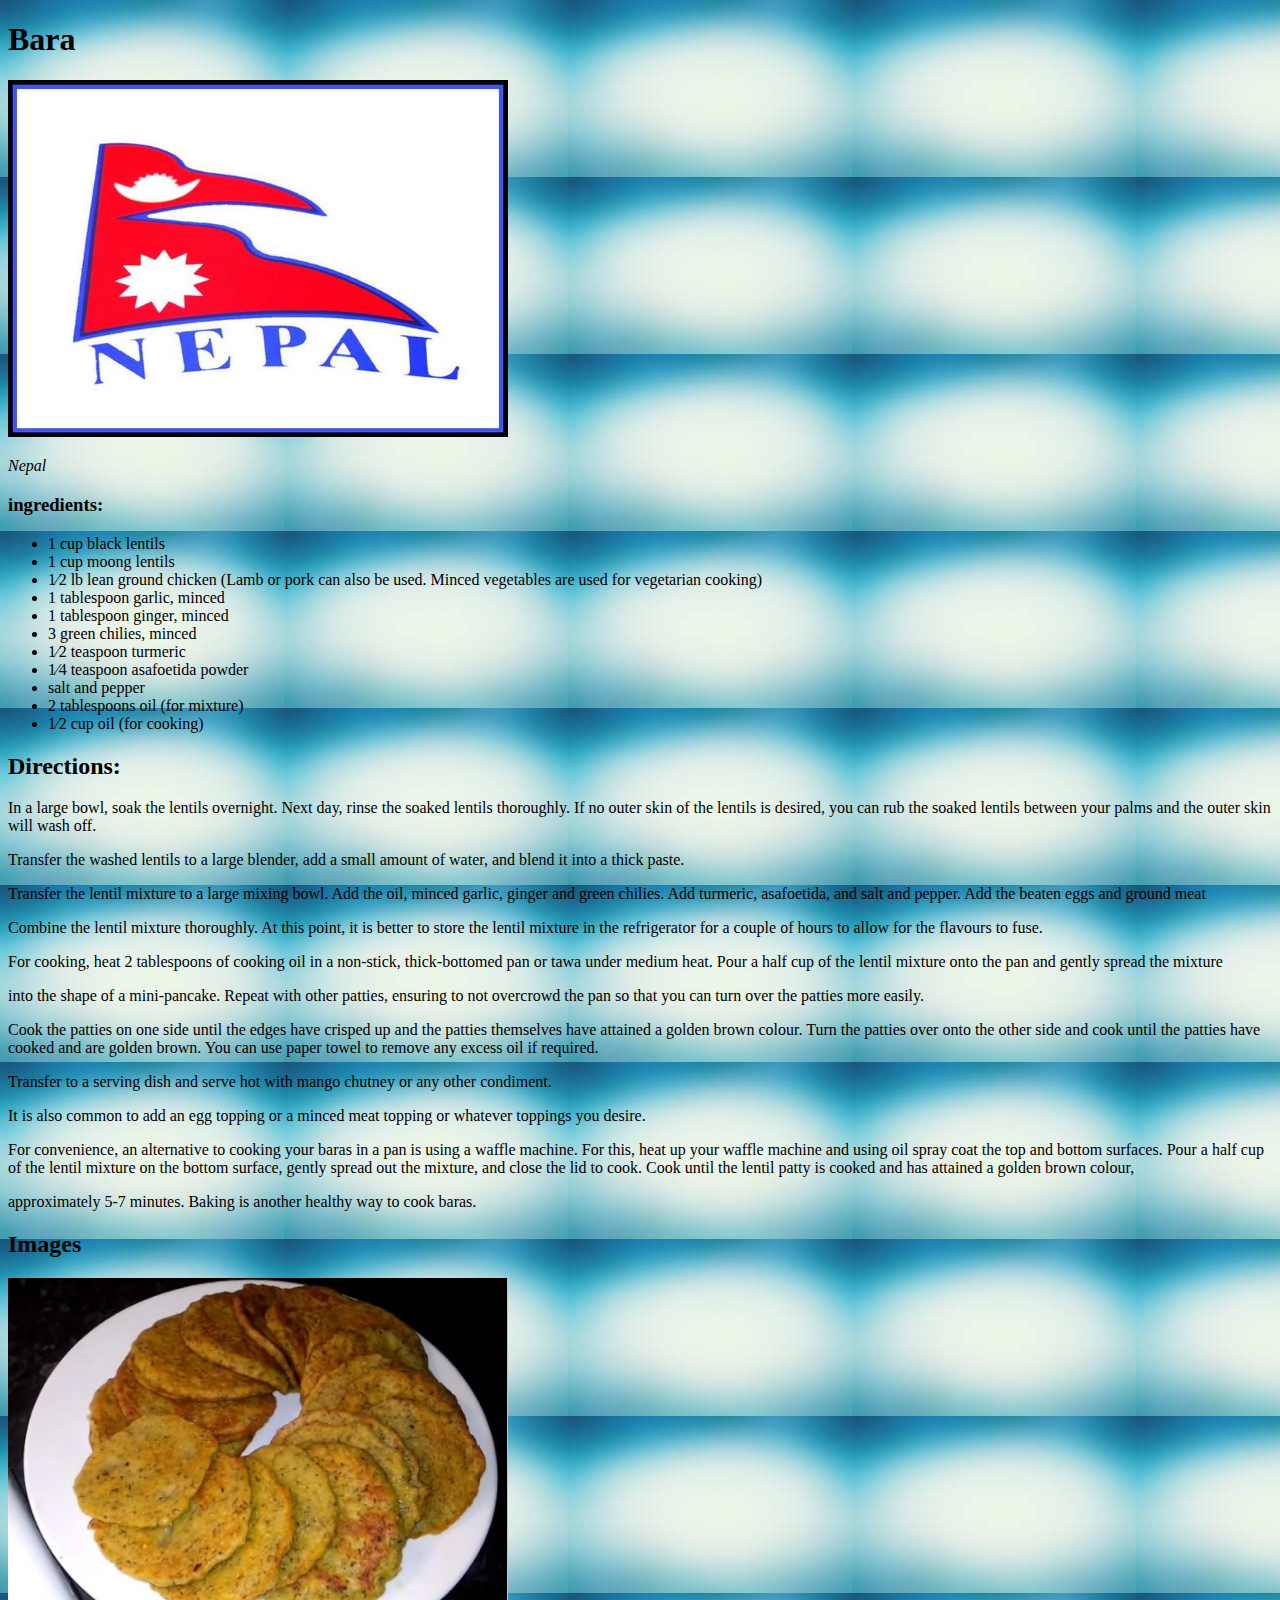
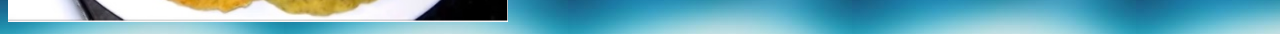
==== src/main/resources/templates/bara.html @ 20a2dbda "2nd commit" ====
<!DOCTYPE html>
<html lang="en">
<head>
    <meta charset="UTF-8"/>
    <title>Title</title>
</head>
<body>

<h1> Bara</h1>

<body background="images/background.jpg"></body>

<img src="images/nepal.jpg" alt="Flag" width="500px" length="800">

<p><i> Nepal</i></p>


<h3> ingredients:</h3>


<ul><li>   1 cup black lentils</li>
    <li> 1 cup moong lentils</li>
    <li>1⁄2 lb lean ground chicken (Lamb or pork can also be used. Minced vegetables are used for vegetarian cooking)   </li>
    <li> 1 tablespoon garlic, minced  </li>
    <li>  1 tablespoon ginger, minced</li>
    <li>  3 green chilies, minced  </li>
    <li>  1⁄2 teaspoon turmeric </li>
    <li> 1⁄4 teaspoon asafoetida powder </li>
    <li> salt and pepper </li>
    <li> 2 tablespoons oil (for mixture)  </li>
    <li> 1⁄2 cup oil (for cooking)</li>



</ul>

<h2> Directions:</h2>

<p>In a large bowl, soak the lentils overnight. Next day, rinse the soaked lentils thoroughly. If no outer skin of the lentils is desired, you can rub the soaked lentils between your palms and the outer skin will wash off.</p>
<p> Transfer the washed lentils to a large blender, add a small amount of water, and blend it into a thick paste.</p>
<p> Transfer the lentil mixture to a large mixing bowl. Add the oil, minced garlic, ginger and green chilies. Add turmeric, asafoetida, and salt and pepper. Add the beaten eggs and ground meat</p>

<p>Combine the lentil mixture thoroughly. At this point, it is better to store the lentil mixture in the refrigerator for a couple of hours to allow for the flavours to fuse. </p>
<p>For cooking, heat 2 tablespoons of cooking oil in a non-stick, thick-bottomed pan or tawa under medium heat. Pour a half cup of the lentil mixture onto the pan and gently spread the mixture  </p>
<p> into the shape of a mini-pancake. Repeat with other patties, ensuring to not overcrowd the pan so that you can turn over the patties more easily.</p>
<p> Cook the patties on one side until the edges have crisped up and the patties themselves have attained a golden brown colour. Turn the patties over onto the other side and cook until the patties have cooked and are golden brown. You can use paper towel to remove any excess oil if required.</p>
<p> Transfer to a serving dish and serve hot with mango chutney or any other condiment.</p>
<p>It is also common to add an egg topping or a minced meat topping or whatever toppings you desire. </p>
<p>For convenience, an alternative to cooking your baras in a pan is using a waffle machine. For this, heat up your waffle machine and using oil spray coat the top and bottom surfaces. Pour a half cup of the lentil mixture on the bottom surface, gently spread out the mixture, and close the lid to cook. Cook until the lentil patty is cooked and has attained a golden brown colour,  </p>
<p> approximately 5-7 minutes. Baking is another healthy way to cook baras.</p>


<h2> Images </h2>

<img src="images/bara.jpg" alt="Gulab Jamuns" width="500px" length="800">

</body>
</html>
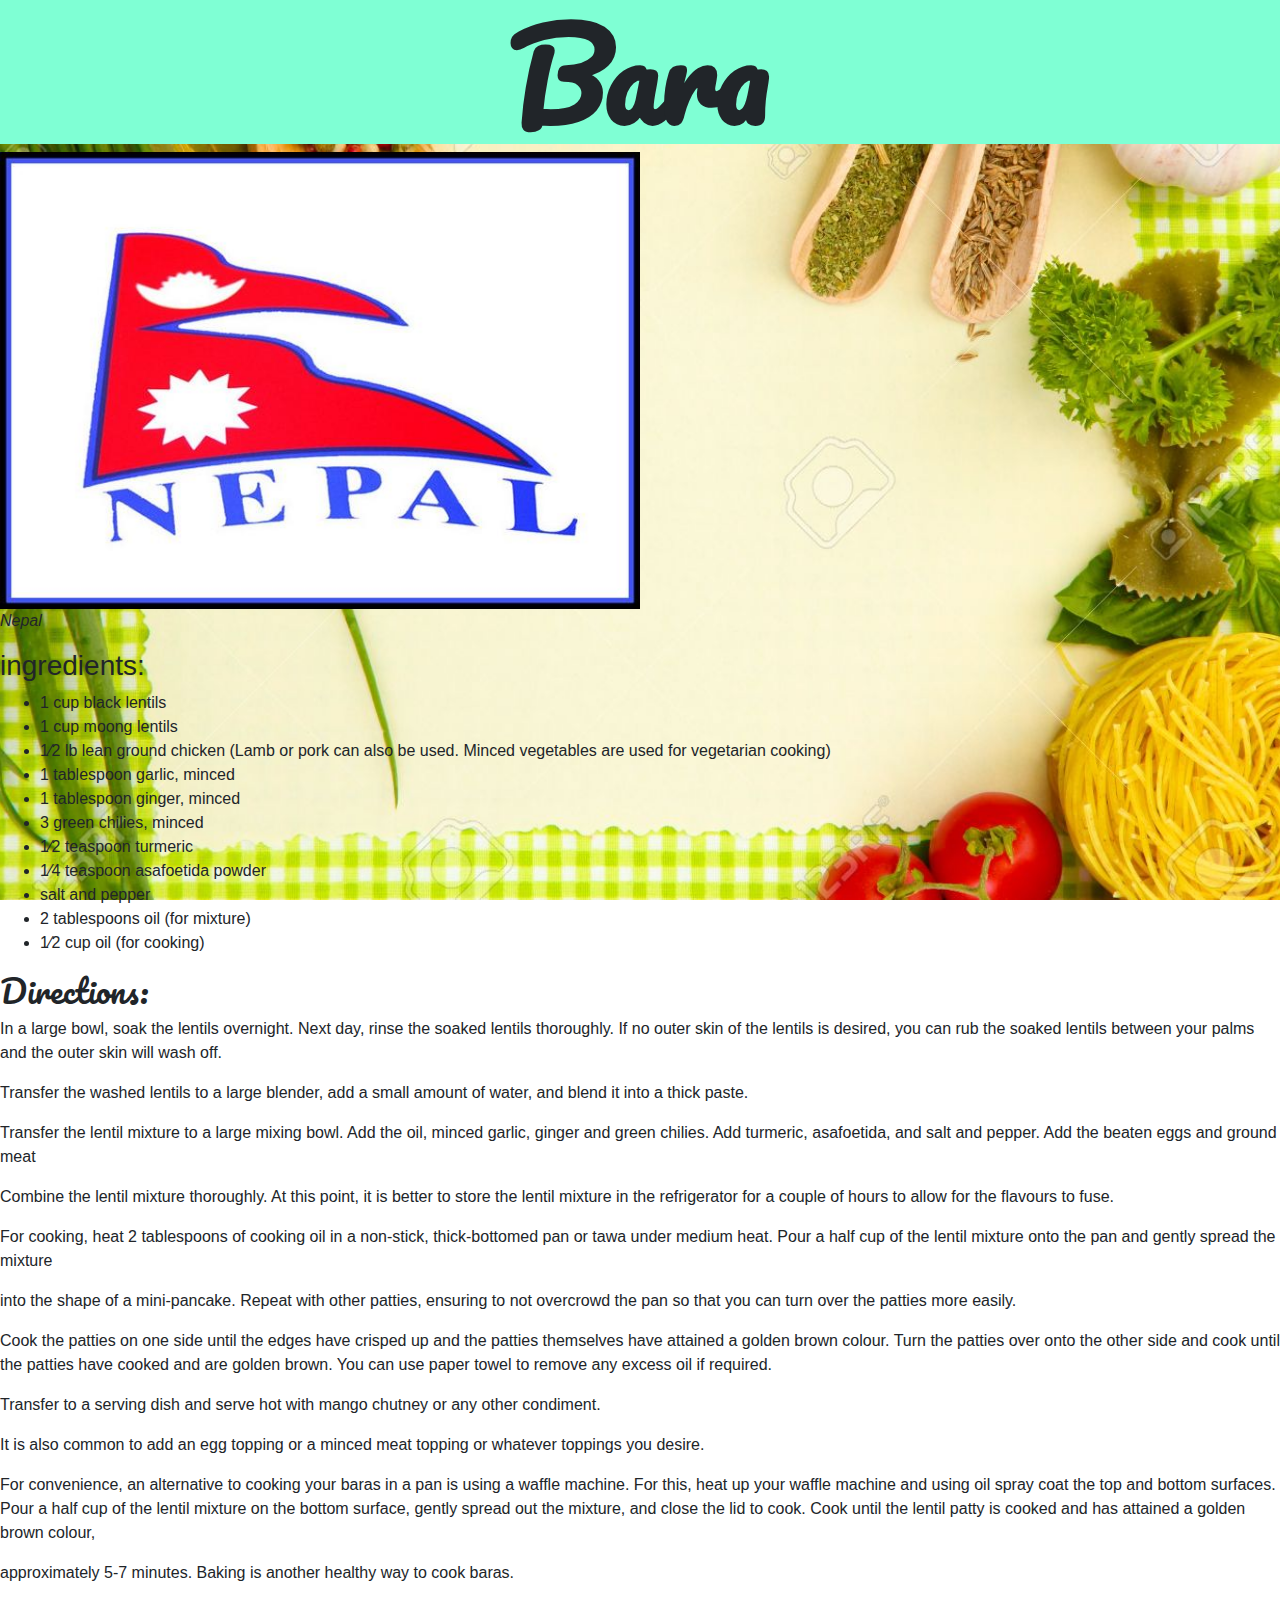
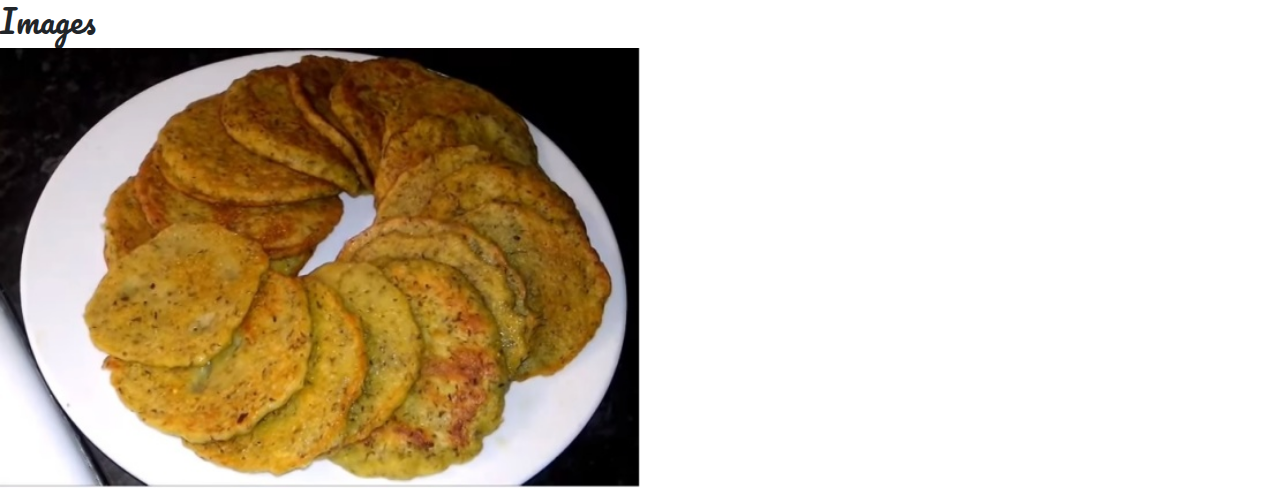
==== commit 3e9c79d3: "3rd commit" ====
--- a/src/main/resources/templates/bara.html
+++ b/src/main/resources/templates/bara.html
@@ -3,6 +3,10 @@
 <head>
     <meta charset="UTF-8"/>
     <title>Title</title>
+
+    <link rel="stylesheet" href="https://maxcdn.bootstrapcdn.com/bootstrap/4.0.0/css/bootstrap.min.css" integrity="sha384-Gn5384xqQ1aoWXA+058RXPxPg6fy4IWvTNh0E263XmFcJlSAwiGgFAW/dAiS6JXm" crossorigin="anonymous"/>
+    <link href="./css/stylesheet.css" rel="stylesheet">
+    <link href="https://fonts.googleapis.com/css?family=Pacifico" rel="stylesheet">
 </head>
 <body>
 
--- a/src/main/resources/templates/css/stylesheet.css
+++ b/src/main/resources/templates/css/stylesheet.css
@@ -0,0 +1,85 @@
+h1{
+    text-align: center;
+    font-weight:bold;
+    font-size:120px;
+    background-color:aquamarine;
+    font-family: 'Pacifico', cursive;
+
+}
+nav{
+
+    background-color: aqua;
+
+}
+
+.p {
+
+    font-family: 'Courgette', cursive;
+}
+
+
+
+body {
+    /* The image used */
+    background:url(../images/recepi.jpg) no-repeat center center fixed;
+
+
+    height: 100%;
+
+
+    -webkit-background-size: cover;
+    -moz-background-size: cover;
+    -o-background-size: cover;
+    background-size: cover;
+}
+/*
+
+body, html {
+    height: 100%;
+}
+
+.bg {
+    /* The image used */
+/*background-image: url("img_girl.jpg");*/
+
+/* Full height */
+/*height: 100%;
+
+/* Center and scale the image nicely */
+/*background-position: center;
+background-repeat: no-repeat;
+background-size: cover;
+}
+ */
+
+.font-family{: 'Open Sans', sans-serif;}
+
+img{
+
+    width:50%;
+
+}
+
+.headerclass{
+    color:#802934;
+
+}
+
+.greentext{
+    color: #2a8060;
+
+}
+
+#exampleInputEmail1{
+    color:brown;
+}
+
+h2{
+
+    font-family: 'Pacifico', cursive;
+}
+
+.navbar
+{
+    background-color:blue;
+}
